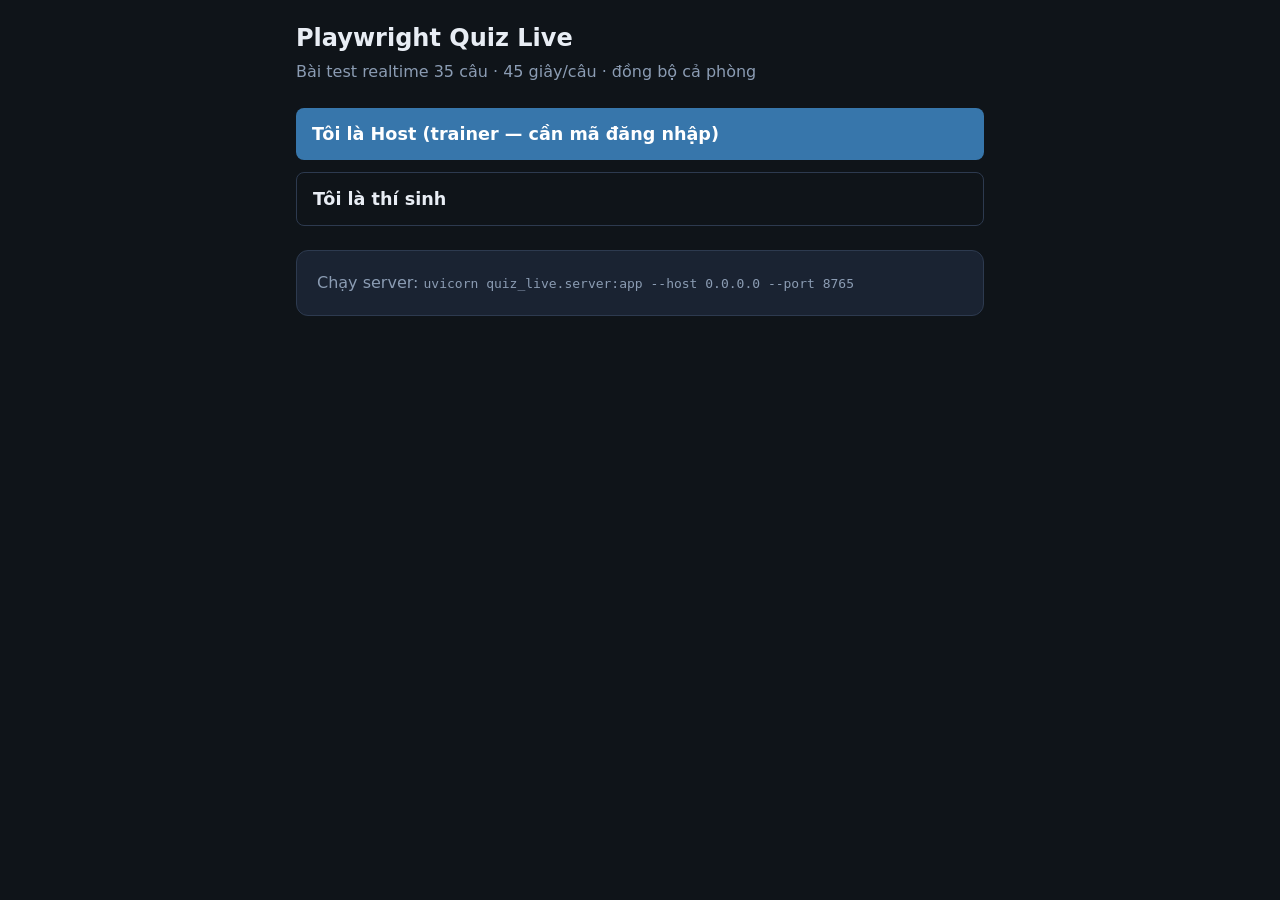
==== static/index.html @ f17de1d7 "Initial commit: Playwright Quiz Live standalone repo. Realtime quiz with host auth, 45s per question" ====
<!DOCTYPE html>
<html lang="vi">
<head>
  <meta charset="UTF-8" />
  <meta name="viewport" content="width=device-width, initial-scale=1" />
  <title>Playwright Quiz Live</title>
  <link rel="stylesheet" href="/static/style.css" />
</head>
<body>
  <div class="container">
    <h1>Playwright Quiz Live</h1>
    <p class="sub">Bài test realtime 35 câu · 45 giây/câu · đồng bộ cả phòng</p>
    <div class="links">
      <a class="btn btn-lg" href="/host.html">Tôi là Host (trainer — cần mã đăng nhập)</a>
      <a class="btn btn-lg btn-ghost" href="/play.html">Tôi là thí sinh</a>
    </div>
    <div class="card" style="margin-top: 24px">
      <p class="sub" style="margin: 0">
        Chạy server: <code>uvicorn quiz_live.server:app --host 0.0.0.0 --port 8765</code>
      </p>
    </div>
  </div>
</body>
</html>
---- static/style.css ----
:root {
  --bg: #0f1419;
  --card: #1a2332;
  --border: #2d3a4f;
  --text: #e8edf4;
  --muted: #8b9cb3;
  --accent: #3776ab;
  --accent-hover: #4a8fd4;
  --ok: #3dd68c;
  --warn: #f0b429;
  --danger: #f56565;
}

* {
  box-sizing: border-box;
}

body {
  margin: 0;
  min-height: 100vh;
  font-family: "Segoe UI", system-ui, sans-serif;
  background: var(--bg);
  color: var(--text);
}

.container {
  max-width: 720px;
  margin: 0 auto;
  padding: 24px 16px 48px;
}

h1 {
  font-size: 1.5rem;
  margin: 0 0 8px;
}

.sub {
  color: var(--muted);
  margin: 0 0 24px;
  line-height: 1.5;
}

.card {
  background: var(--card);
  border: 1px solid var(--border);
  border-radius: 12px;
  padding: 20px;
  margin-bottom: 16px;
}

.btn {
  display: inline-block;
  border: none;
  border-radius: 8px;
  padding: 12px 20px;
  font-size: 1rem;
  font-weight: 600;
  cursor: pointer;
  text-decoration: none;
  color: #fff;
  background: var(--accent);
}

.btn:hover {
  background: var(--accent-hover);
}

.btn:disabled {
  opacity: 0.5;
  cursor: not-allowed;
}

.btn-lg {
  width: 100%;
  padding: 16px;
  font-size: 1.1rem;
}

.btn-ghost {
  background: transparent;
  border: 1px solid var(--border);
  color: var(--text);
}

input[type="text"] {
  width: 100%;
  padding: 12px 14px;
  font-size: 1rem;
  border-radius: 8px;
  border: 1px solid var(--border);
  background: var(--bg);
  color: var(--text);
  margin-bottom: 12px;
}

.code-display {
  font-size: 2rem;
  font-weight: 800;
  letter-spacing: 0.2em;
  text-align: center;
  color: var(--ok);
  margin: 16px 0;
}

.timer {
  font-size: 2.5rem;
  font-weight: 800;
  text-align: center;
  font-variant-numeric: tabular-nums;
}

.timer.warn {
  color: var(--warn);
}

.timer.danger {
  color: var(--danger);
}

.q-meta {
  font-size: 0.85rem;
  color: var(--muted);
  margin-bottom: 8px;
}

.q-text {
  font-size: 1.05rem;
  line-height: 1.55;
  margin-bottom: 20px;
  user-select: none;
}

.options {
  display: grid;
  gap: 10px;
}

.opt-btn {
  text-align: left;
  padding: 14px 16px;
  border-radius: 10px;
  border: 2px solid var(--border);
  background: var(--bg);
  color: var(--text);
  font-size: 0.95rem;
  cursor: pointer;
  user-select: none;
  line-height: 1.45;
  font-family: Menlo, Consolas, monospace;
}

.opt-btn:hover:not(:disabled) {
  border-color: var(--accent);
}

.opt-btn.selected {
  border-color: var(--accent);
  background: #1e3a5f;
}

.opt-btn:disabled {
  opacity: 0.7;
  cursor: not-allowed;
}

.opt-label {
  display: inline-block;
  font-weight: 700;
  width: 28px;
  color: var(--accent-hover);
}

.players {
  list-style: none;
  padding: 0;
  margin: 0;
}

.players li {
  padding: 8px 0;
  border-bottom: 1px solid var(--border);
}

.badge {
  display: inline-block;
  padding: 2px 8px;
  border-radius: 4px;
  font-size: 0.75rem;
  background: var(--border);
  margin-left: 8px;
}

.rules {
  font-size: 0.9rem;
  color: var(--muted);
  padding-left: 1.2rem;
}

.rules li {
  margin-bottom: 6px;
}

.hidden {
  display: none !important;
}

.status-bar {
  text-align: center;
  padding: 8px;
  background: #2a1f1f;
  border-radius: 8px;
  color: var(--warn);
  margin-bottom: 12px;
  font-size: 0.9rem;
}

.reveal-box {
  text-align: center;
  padding: 16px;
}

.reveal-box .correct {
  font-size: 1.5rem;
  color: var(--ok);
  font-weight: 700;
}

table {
  width: 100%;
  border-collapse: collapse;
}

th,
td {
  text-align: left;
  padding: 10px 8px;
  border-bottom: 1px solid var(--border);
}

.links {
  display: grid;
  gap: 12px;
  margin-top: 24px;
}
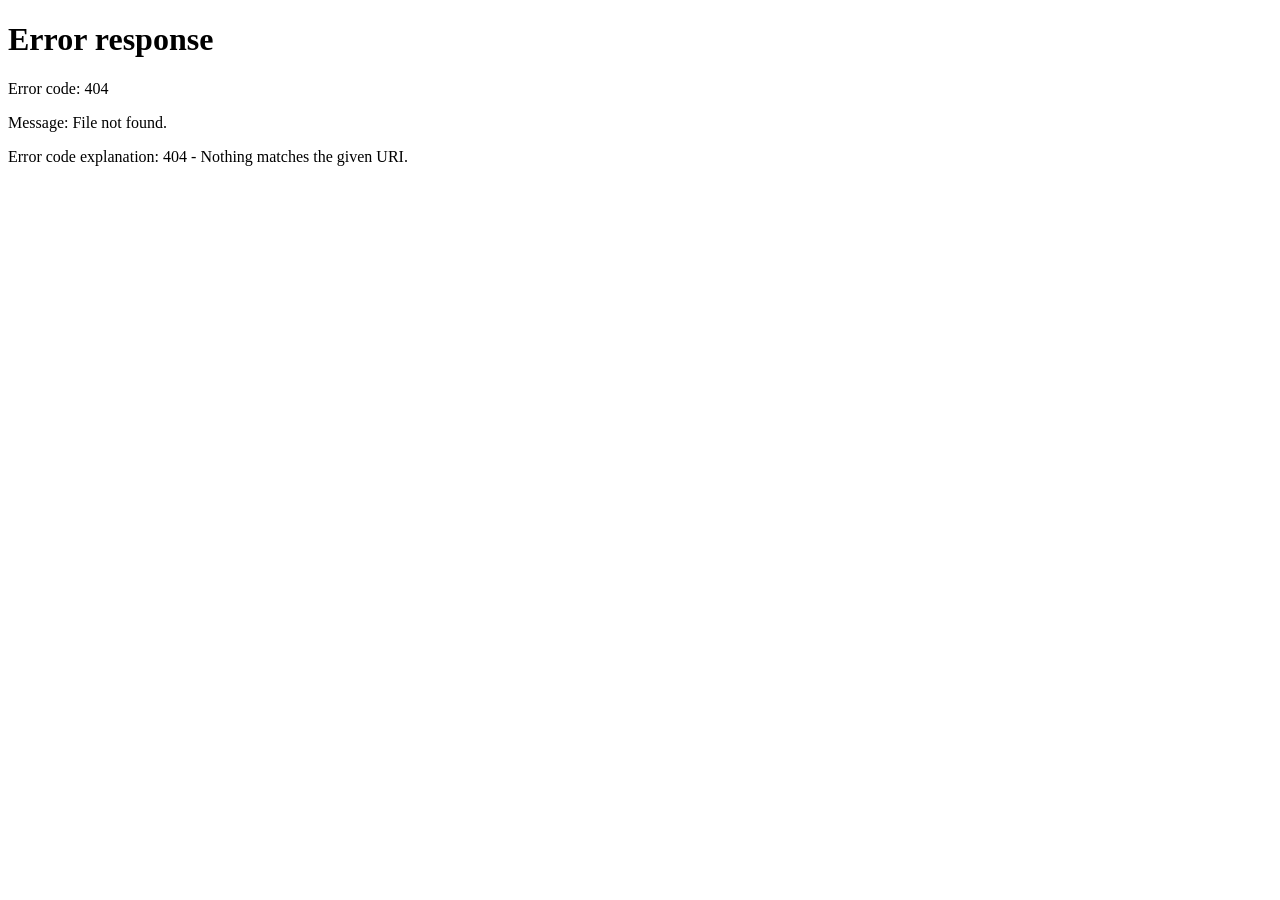
==== commit 0ec3046a: "Enhance Quiz Live with rankings, reveal UI, and celebration flow. Add per-question and final leaderb" ====
--- a/static/index.html
+++ b/static/index.html
@@ -2,23 +2,10 @@
 <html lang="vi">
 <head>
   <meta charset="UTF-8" />
-  <meta name="viewport" content="width=device-width, initial-scale=1" />
-  <title>Playwright Quiz Live</title>
-  <link rel="stylesheet" href="/static/style.css" />
+  <meta http-equiv="refresh" content="0;url=/home.html" />
+  <title>Redirect</title>
 </head>
 <body>
-  <div class="container">
-    <h1>Playwright Quiz Live</h1>
-    <p class="sub">Bài test realtime 35 câu · 45 giây/câu · đồng bộ cả phòng</p>
-    <div class="links">
-      <a class="btn btn-lg" href="/host.html">Tôi là Host (trainer — cần mã đăng nhập)</a>
-      <a class="btn btn-lg btn-ghost" href="/play.html">Tôi là thí sinh</a>
-    </div>
-    <div class="card" style="margin-top: 24px">
-      <p class="sub" style="margin: 0">
-        Chạy server: <code>uvicorn quiz_live.server:app --host 0.0.0.0 --port 8765</code>
-      </p>
-    </div>
-  </div>
+  <p><a href="/home.html">Playwright Quiz Live</a></p>
 </body>
 </html>
